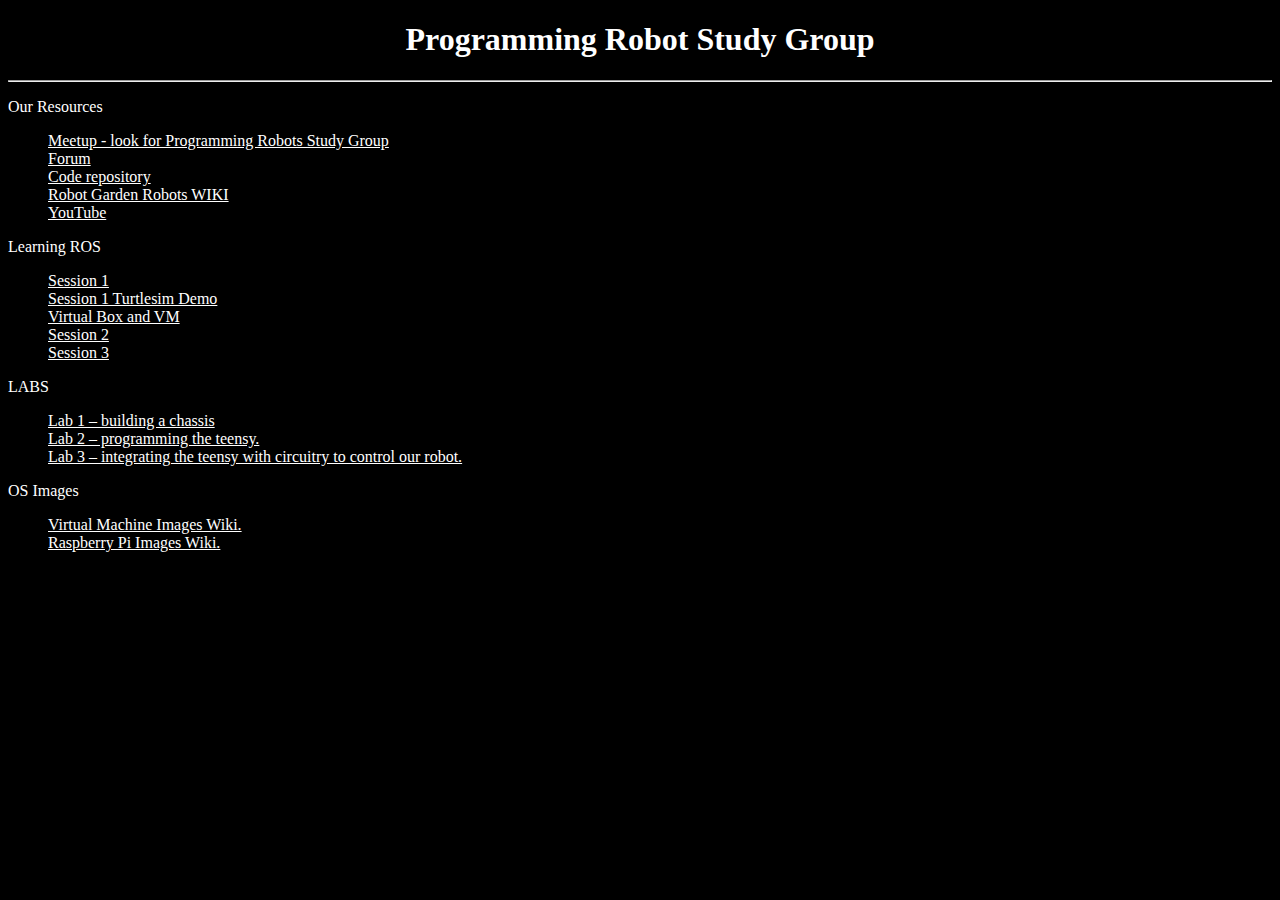
==== index.html @ 87b66831 "Add css to page." ====
<!DOCTYPE html>
<html>
	<head>
		<title>Programming Robots Study Group</title>
		<link href="style.css" media="all" type="text/css" rel="stylesheet">
	</head>
	<body>
		<h1>
			Programming Robot Study Group</h1>
		<hr />
		<p>
			Our Resources</p>
		<ul>
			<li>
				<a href="http://www.meetup.com/Robot-Garden/events/">Meetup - look for Programming Robots Study Group</a></li>
			<li>
				<a href="http://prsg.freeforums.org/">Forum</a></li>
			<li>
				<a href="https://github.com/ProgrammingRobotsStudyGroup/">Code repository</a></li>
			<li>
				<a href="http://www.robotgarden.org/wiki/robotics/">Robot Garden Robots WIKI</a></li>
			<li>
				<a href="https://www.youtube.com/channel/UCwEFV-DISa9BZtbBau1MwfQ">YouTube</a></li>
		</ul>
		<p>
			Learning ROS</p>
		<ul>
			<li>
				<a href="http://www.robotgarden.org/wiki/robotics/programming-robots/">Session 1</a></li>
			<li>
				<a href="http://www.robotgarden.org/wiki/robotics/programming-robots/programming-robots-study-group-session-1-turtlesim-demo-notes/">Session 1 Turtlesim Demo</a></li>
			<li>
				<a href="http://www.robotgarden.org/wiki/robotics/programming-robots/programming-robots-study-group-vm/">Virtual Box and VM</a></li>
			<li>
				<a href="http://www.robotgarden.org/wiki/robotics/programming-robots-study-group-session-2/" title="Programming Robots Study Group - Session 2">Session 2</a></li>
			<li>
				<a href="http://www.robotgarden.org/wiki/robotics/programming-robots-study-group-session-3/" title="Programming Robots Study Group - Session 3">Session 3</a></li>
		</ul>
		<p>
			LABS</p>
		<ul>
			<li>
				<a href="http://www.robotgarden.org/wiki/robotics/programming-robots-study-group-lab-1/" title="Programming Robots Study Group - Lab 1">Lab 1 &ndash; building a chassis</a></li>
			<li>
				<a href="http://www.robotgarden.org/wiki/robotics/programming-robots-study-group-lab-2/" title="Programming Robots Study Group - Lab 2">Lab 2 &ndash; programming the teensy.</a></li>
			<li>
				<a href="http://www.robotgarden.org/wiki/robotics/programming-robots-study-group-lab-3/" title="Programming Robots Study Group - Lab 3">Lab 3 &ndash; integrating the teensy with circuitry to control our robot.</a></li>
		</ul>
		<p>
			OS Images</p>
		<ul>
			<li>
				<a href="http://www.robotgarden.org/wiki/robotics/programming-robots-study-group-vm/" title="Virtual Machine Images Wiki.">Virtual Machine Images Wiki.</a></li>
			<li>
				<a href="http://www.robotgarden.org/wiki/robotics/programming-robots-study-group-pi-images/" title="Raspberry Pi Images Wiki.">Raspberry Pi Images Wiki.</a></li>
		</ul>
		<p>
			&nbsp;</p>
	</body>
</html>
---- style.css ----
h1 {
    text-align: center;
    color: white;
    font: Arial;
}

body {
    background-color: black;
}

p {
    color: white;
    font: Arial;
}

/* unvisited link */
a:link {
    color: white;
}

/* visited link */
a:visited {
    color: gray;
}

/* mouse over link */
a:hover {
    color: red;
}

/* selected link */
a:active {
    color: blue;
}
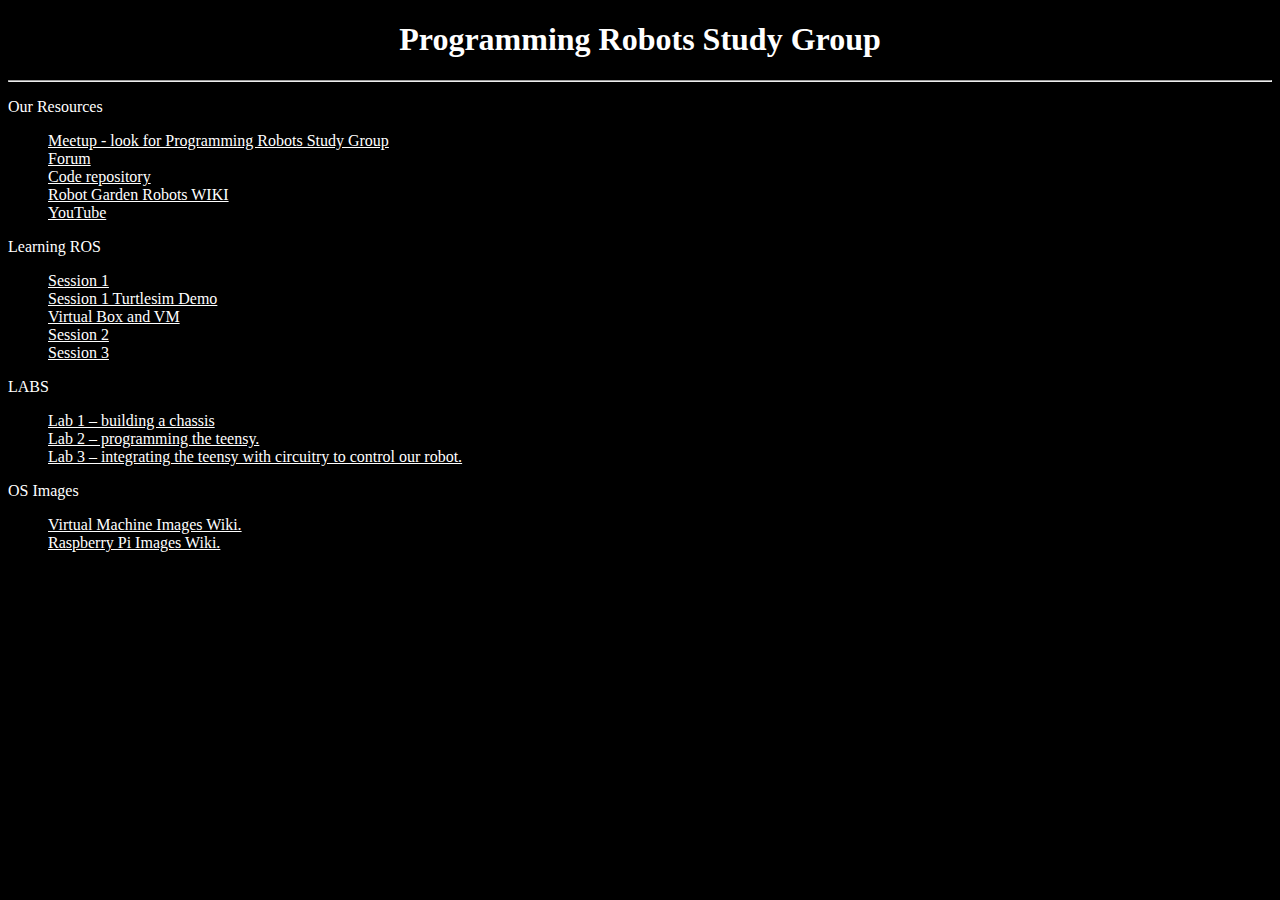
==== commit f363417b: "Spelling error." ====
--- a/index.html
+++ b/index.html
@@ -6,7 +6,7 @@
 	</head>
 	<body>
 		<h1>
-			Programming Robot Study Group</h1>
+			Programming Robots Study Group</h1>
 		<hr />
 		<p>
 			Our Resources</p>
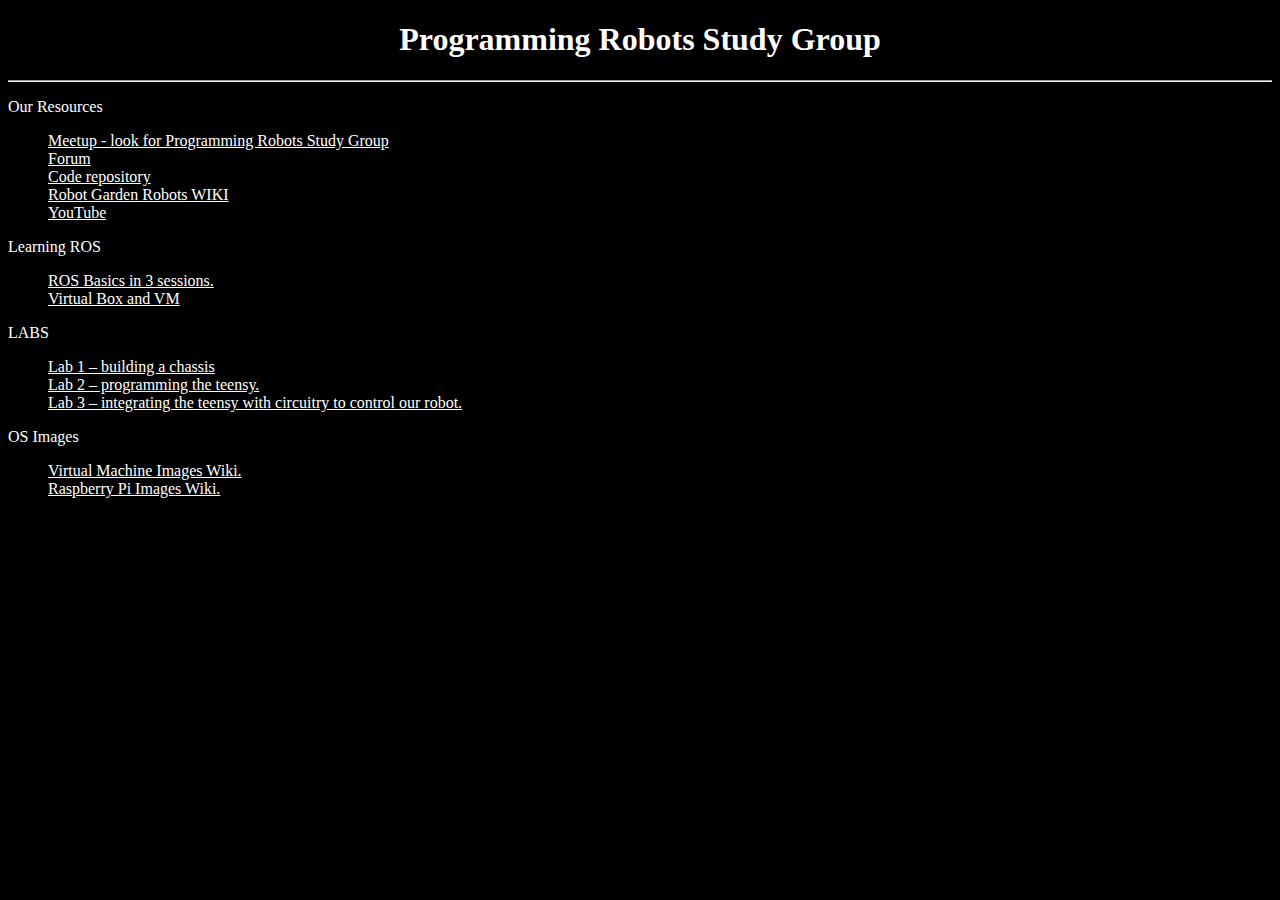
==== commit 99139ac3: "Point links to new ROS asciidoc pages." ====
--- a/index.html
+++ b/index.html
@@ -5,11 +5,9 @@
 		<link href="style.css" media="all" type="text/css" rel="stylesheet">
 	</head>
 	<body>
-		<h1>
-			Programming Robots Study Group</h1>
-		<hr />
-		<p>
-			Our Resources</p>
+		<h1>Programming Robots Study Group</h1>
+		<hr/>
+		<p>Our Resources</p>
 		<ul>
 			<li>
 				<a href="http://www.meetup.com/Robot-Garden/events/">Meetup - look for Programming Robots Study Group</a></li>
@@ -22,22 +20,16 @@
 			<li>
 				<a href="https://www.youtube.com/channel/UCwEFV-DISa9BZtbBau1MwfQ">YouTube</a></li>
 		</ul>
-		<p>
-			Learning ROS</p>
+		<p>Learning ROS</p>
 		<ul>
-			<li>
-				<a href="http://www.robotgarden.org/wiki/robotics/programming-robots/">Session 1</a></li>
-			<li>
-				<a href="http://www.robotgarden.org/wiki/robotics/programming-robots/programming-robots-study-group-session-1-turtlesim-demo-notes/">Session 1 Turtlesim Demo</a></li>
-			<li>
-				<a href="http://www.robotgarden.org/wiki/robotics/programming-robots/programming-robots-study-group-vm/">Virtual Box and VM</a></li>
-			<li>
-				<a href="http://www.robotgarden.org/wiki/robotics/programming-robots-study-group-session-2/" title="Programming Robots Study Group - Session 2">Session 2</a></li>
-			<li>
-				<a href="http://www.robotgarden.org/wiki/robotics/programming-robots-study-group-session-3/" title="Programming Robots Study Group - Session 3">Session 3</a></li>
+<li>
+<a href="https://github.com/ProgrammingRobotsStudyGroup/Designs-And-Notes/blob/master/how-to/courseware/README.asciidoc">ROS Basics in 3 sessions.</a>
+</li>
+<li>
+<a href="http://www.robotgarden.org/wiki/robotics/programming-robots/programming-robots-study-group-vm/">Virtual Box and VM</a>
+</li>
 		</ul>
-		<p>
-			LABS</p>
+		<p>LABS</p>
 		<ul>
 			<li>
 				<a href="http://www.robotgarden.org/wiki/robotics/programming-robots-study-group-lab-1/" title="Programming Robots Study Group - Lab 1">Lab 1 &ndash; building a chassis</a></li>
@@ -46,8 +38,7 @@
 			<li>
 				<a href="http://www.robotgarden.org/wiki/robotics/programming-robots-study-group-lab-3/" title="Programming Robots Study Group - Lab 3">Lab 3 &ndash; integrating the teensy with circuitry to control our robot.</a></li>
 		</ul>
-		<p>
-			OS Images</p>
+		<p>OS Images</p>
 		<ul>
 			<li>
 				<a href="http://www.robotgarden.org/wiki/robotics/programming-robots-study-group-vm/" title="Virtual Machine Images Wiki.">Virtual Machine Images Wiki.</a></li>
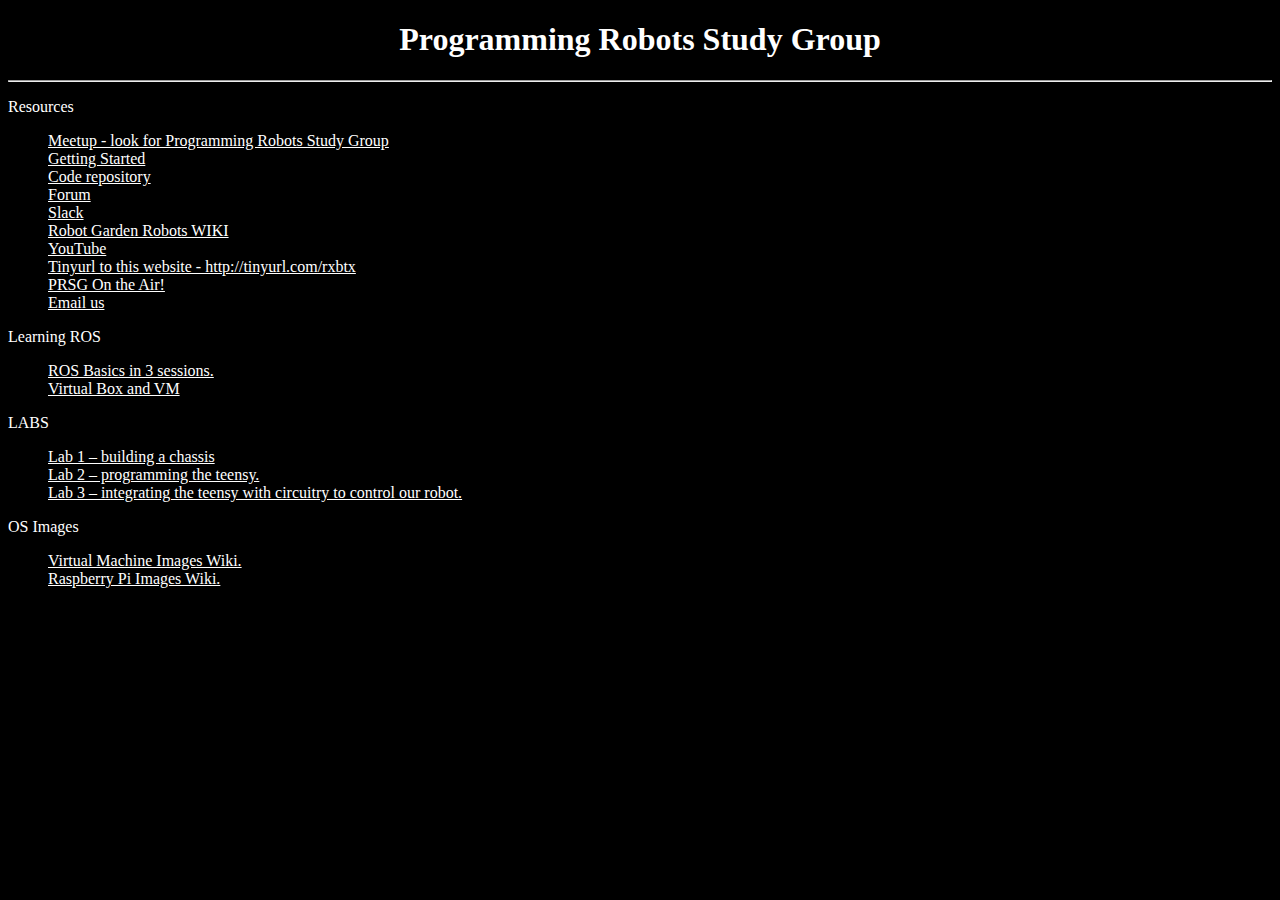
==== commit f78fbe0b: "Add new links" ====
--- a/index.html
+++ b/index.html
@@ -1,52 +1,62 @@
 <!DOCTYPE html>
 <html>
-	<head>
-		<title>Programming Robots Study Group</title>
-		<link href="style.css" media="all" type="text/css" rel="stylesheet">
-	</head>
-	<body>
-		<h1>Programming Robots Study Group</h1>
-		<hr/>
-		<p>Our Resources</p>
-		<ul>
-			<li>
-				<a href="http://www.meetup.com/Robot-Garden/events/">Meetup - look for Programming Robots Study Group</a></li>
-			<li>
-				<a href="http://prsg.freeforums.org/">Forum</a></li>
-			<li>
-				<a href="https://github.com/ProgrammingRobotsStudyGroup/">Code repository</a></li>
-			<li>
-				<a href="http://www.robotgarden.org/wiki/robotics/">Robot Garden Robots WIKI</a></li>
-			<li>
-				<a href="https://www.youtube.com/channel/UCwEFV-DISa9BZtbBau1MwfQ">YouTube</a></li>
-		</ul>
-		<p>Learning ROS</p>
-		<ul>
+  <head>
+    <title>Programming Robots Study Group</title>
+    <link href="style.css" media="all" type="text/css" rel="stylesheet">
+  </head>
+  <body>
+    <h1>Programming Robots Study Group</h1>
+    <hr/>
+    <p>Resources</p>
+    <ul>
+      <li>
+        <a href="http://www.meetup.com/Robot-Garden/events/">Meetup - look for Programming Robots Study Group</a></li>
+      <li>
+        <a href="https://github.com/ProgrammingRobotsStudyGroup/Designs-And-Notes/tree/master/how-to">Getting Started</a></li>
+      <li>
+        <a href="https://github.com/ProgrammingRobotsStudyGroup/">Code repository</a></li>
+      <li>
+        <a href="http://prsg.freeforums.org/">Forum</a></li>
+      <li>
+        <a href="https://robotgarden.slack.com/">Slack</a></li>
+      <li>
+        <a href="http://www.robotgarden.org/wiki/robotics/">Robot Garden Robots WIKI</a></li>
+      <li>
+        <a href="https://www.youtube.com/channel/UCwEFV-DISa9BZtbBau1MwfQ">YouTube</a></li>
+      <li>
+        <a href="http://tinyurl.com/rxbtx">Tinyurl to this website - http://tinyurl.com/rxbtx</a></li>
+      <li>
+        <a href="https://hangouts.google.com/call/por32vtx2vgpnkgysv4ouj52xee">PRSG On the Air!</a></li>
+      <li>
+        <a href="mailto:ProgrammingRobotsStudyGroup@gmail.com">Email us</a></li>
+    </ul>
+    <p>Learning ROS</p>
+    <ul>
 <li>
 <a href="https://github.com/ProgrammingRobotsStudyGroup/Designs-And-Notes/blob/master/how-to/courseware/README.asciidoc">ROS Basics in 3 sessions.</a>
 </li>
 <li>
 <a href="http://www.robotgarden.org/wiki/robotics/programming-robots/programming-robots-study-group-vm/">Virtual Box and VM</a>
 </li>
-		</ul>
-		<p>LABS</p>
-		<ul>
-			<li>
-				<a href="http://www.robotgarden.org/wiki/robotics/programming-robots-study-group-lab-1/" title="Programming Robots Study Group - Lab 1">Lab 1 &ndash; building a chassis</a></li>
-			<li>
-				<a href="http://www.robotgarden.org/wiki/robotics/programming-robots-study-group-lab-2/" title="Programming Robots Study Group - Lab 2">Lab 2 &ndash; programming the teensy.</a></li>
-			<li>
-				<a href="http://www.robotgarden.org/wiki/robotics/programming-robots-study-group-lab-3/" title="Programming Robots Study Group - Lab 3">Lab 3 &ndash; integrating the teensy with circuitry to control our robot.</a></li>
-		</ul>
-		<p>OS Images</p>
-		<ul>
-			<li>
-				<a href="http://www.robotgarden.org/wiki/robotics/programming-robots-study-group-vm/" title="Virtual Machine Images Wiki.">Virtual Machine Images Wiki.</a></li>
-			<li>
-				<a href="http://www.robotgarden.org/wiki/robotics/programming-robots-study-group-pi-images/" title="Raspberry Pi Images Wiki.">Raspberry Pi Images Wiki.</a></li>
-		</ul>
-		<p>
-			&nbsp;</p>
-	</body>
+    </ul>
+    <p>LABS</p>
+    <ul>
+      <li>
+        <a href="http://www.robotgarden.org/wiki/robotics/programming-robots-study-group-lab-1/" title="Programming Robots Study Group - Lab 1">Lab 1 &ndash; building a chassis</a></li>
+      <li>
+        <a href="http://www.robotgarden.org/wiki/robotics/programming-robots-study-group-lab-2/" title="Programming Robots Study Group - Lab 2">Lab 2 &ndash; programming the teensy.</a></li>
+      <li>
+        <a href="http://www.robotgarden.org/wiki/robotics/programming-robots-study-group-lab-3/" title="Programming Robots Study Group - Lab 3">Lab 3 &ndash; integrating the teensy with circuitry to control our robot.</a></li>
+    </ul>
+    <p>OS Images</p>
+    <ul>
+      <li>
+        <a href="http://www.robotgarden.org/wiki/robotics/programming-robots-study-group-vm/" title="Virtual Machine Images Wiki.">Virtual Machine Images Wiki.</a></li>
+      <li>
+        <a href="http://www.robotgarden.org/wiki/robotics/programming-robots-study-group-pi-images/" title="Raspberry Pi Images Wiki.">Raspberry Pi Images Wiki.</a></li>
+    </ul>
+    <p>
+      &nbsp;</p>
+  </body>
 </html>
 
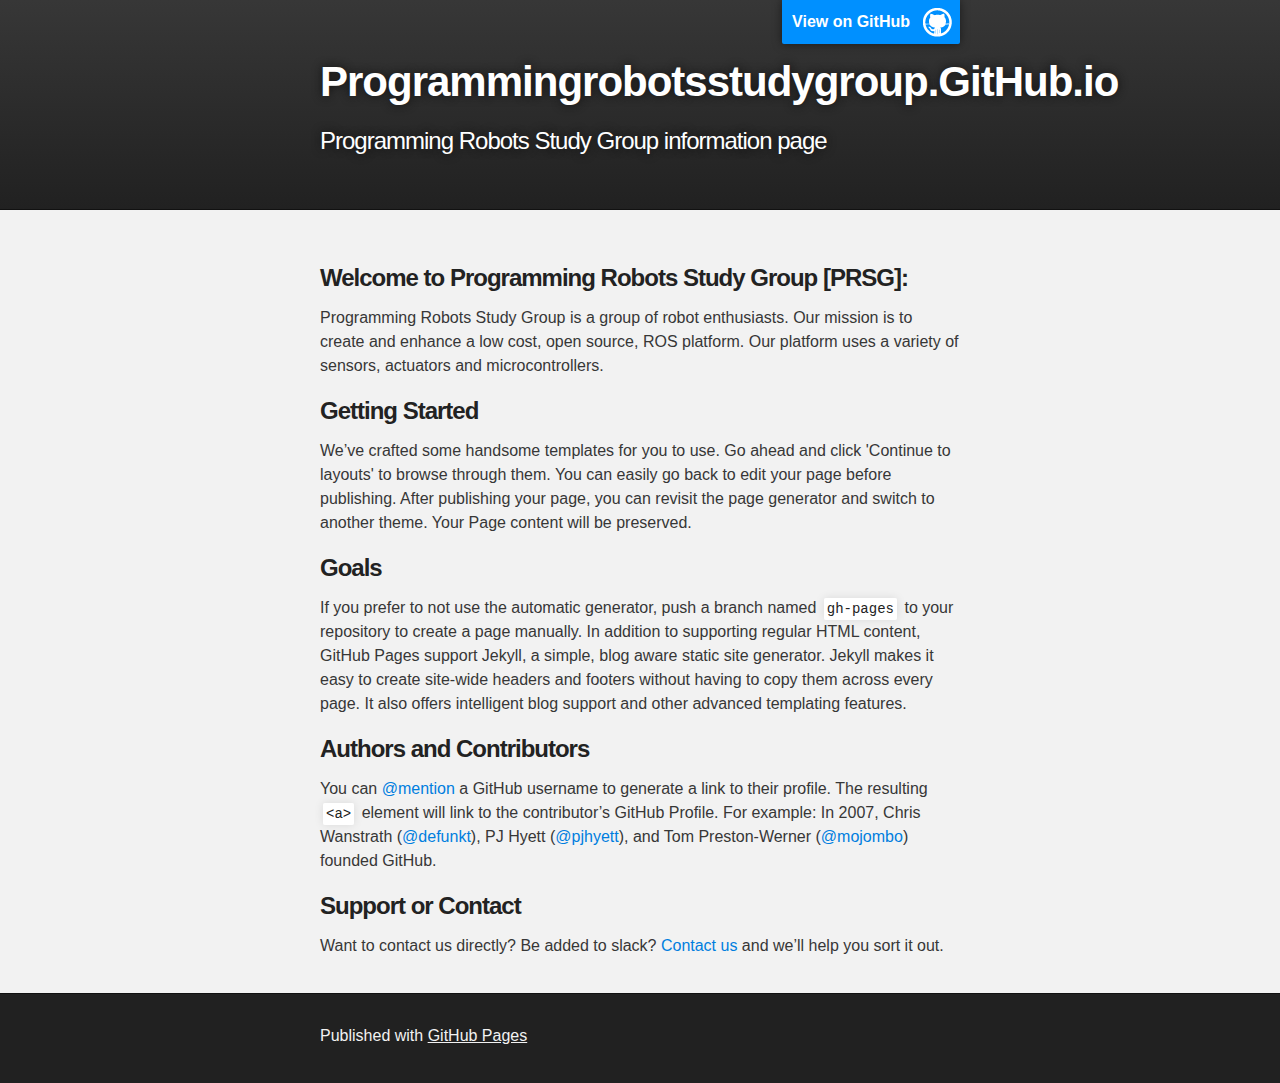
==== commit 6a0514e8: "Replace master branch with page content via GitHub" ====
--- a/index.html
+++ b/index.html
@@ -1,62 +1,68 @@
 <!DOCTYPE html>
 <html>
+
   <head>
-    <title>Programming Robots Study Group</title>
-    <link href="style.css" media="all" type="text/css" rel="stylesheet">
+    <meta charset='utf-8'>
+    <meta http-equiv="X-UA-Compatible" content="chrome=1">
+    <meta name="description" content="Programmingrobotsstudygroup.GitHub.io : Programming Robots Study Group information page">
+
+    <link rel="stylesheet" type="text/css" media="screen" href="stylesheets/stylesheet.css">
+
+    <title>Programmingrobotsstudygroup.GitHub.io</title>
   </head>
+
   <body>
-    <h1>Programming Robots Study Group</h1>
-    <hr/>
-    <p>Resources</p>
-    <ul>
-      <li>
-        <a href="http://www.meetup.com/Robot-Garden/events/">Meetup - look for Programming Robots Study Group</a></li>
-      <li>
-        <a href="https://github.com/ProgrammingRobotsStudyGroup/Designs-And-Notes/tree/master/how-to">Getting Started</a></li>
-      <li>
-        <a href="https://github.com/ProgrammingRobotsStudyGroup/">Code repository</a></li>
-      <li>
-        <a href="http://prsg.freeforums.org/">Forum</a></li>
-      <li>
-        <a href="https://robotgarden.slack.com/">Slack</a></li>
-      <li>
-        <a href="http://www.robotgarden.org/wiki/robotics/">Robot Garden Robots WIKI</a></li>
-      <li>
-        <a href="https://www.youtube.com/channel/UCwEFV-DISa9BZtbBau1MwfQ">YouTube</a></li>
-      <li>
-        <a href="http://tinyurl.com/rxbtx">Tinyurl to this website - http://tinyurl.com/rxbtx</a></li>
-      <li>
-        <a href="https://hangouts.google.com/call/por32vtx2vgpnkgysv4ouj52xee">PRSG On the Air!</a></li>
-      <li>
-        <a href="mailto:ProgrammingRobotsStudyGroup@gmail.com">Email us</a></li>
-    </ul>
-    <p>Learning ROS</p>
-    <ul>
-<li>
-<a href="https://github.com/ProgrammingRobotsStudyGroup/Designs-And-Notes/blob/master/how-to/courseware/README.asciidoc">ROS Basics in 3 sessions.</a>
-</li>
-<li>
-<a href="http://www.robotgarden.org/wiki/robotics/programming-robots/programming-robots-study-group-vm/">Virtual Box and VM</a>
-</li>
-    </ul>
-    <p>LABS</p>
-    <ul>
-      <li>
-        <a href="http://www.robotgarden.org/wiki/robotics/programming-robots-study-group-lab-1/" title="Programming Robots Study Group - Lab 1">Lab 1 &ndash; building a chassis</a></li>
-      <li>
-        <a href="http://www.robotgarden.org/wiki/robotics/programming-robots-study-group-lab-2/" title="Programming Robots Study Group - Lab 2">Lab 2 &ndash; programming the teensy.</a></li>
-      <li>
-        <a href="http://www.robotgarden.org/wiki/robotics/programming-robots-study-group-lab-3/" title="Programming Robots Study Group - Lab 3">Lab 3 &ndash; integrating the teensy with circuitry to control our robot.</a></li>
-    </ul>
-    <p>OS Images</p>
-    <ul>
-      <li>
-        <a href="http://www.robotgarden.org/wiki/robotics/programming-robots-study-group-vm/" title="Virtual Machine Images Wiki.">Virtual Machine Images Wiki.</a></li>
-      <li>
-        <a href="http://www.robotgarden.org/wiki/robotics/programming-robots-study-group-pi-images/" title="Raspberry Pi Images Wiki.">Raspberry Pi Images Wiki.</a></li>
-    </ul>
-    <p>
-      &nbsp;</p>
+
+    <!-- HEADER -->
+    <div id="header_wrap" class="outer">
+        <header class="inner">
+          <a id="forkme_banner" href="https://github.com/ProgrammingRobotsStudyGroup">View on GitHub</a>
+
+          <h1 id="project_title">Programmingrobotsstudygroup.GitHub.io</h1>
+          <h2 id="project_tagline">Programming Robots Study Group information page</h2>
+
+        </header>
+    </div>
+
+    <!-- MAIN CONTENT -->
+    <div id="main_content_wrap" class="outer">
+      <section id="main_content" class="inner">
+        <h3>
+<a id="welcome-to-programming-robots-study-group-prsg" class="anchor" href="#welcome-to-programming-robots-study-group-prsg" aria-hidden="true"><span aria-hidden="true" class="octicon octicon-link"></span></a>Welcome to Programming Robots Study Group [PRSG]:</h3>
+
+<p>Programming Robots Study Group is a group of robot enthusiasts.
+Our mission is to create and enhance a low cost, open source, ROS platform. Our platform uses a variety of sensors, actuators and microcontrollers.</p>
+
+<h3>
+<a id="getting-started" class="anchor" href="#getting-started" aria-hidden="true"><span aria-hidden="true" class="octicon octicon-link"></span></a>Getting Started</h3>
+
+<p>We’ve crafted some handsome templates for you to use. Go ahead and click 'Continue to layouts' to browse through them. You can easily go back to edit your page before publishing. After publishing your page, you can revisit the page generator and switch to another theme. Your Page content will be preserved.</p>
+
+<h3>
+<a id="goals" class="anchor" href="#goals" aria-hidden="true"><span aria-hidden="true" class="octicon octicon-link"></span></a>Goals</h3>
+
+<p>If you prefer to not use the automatic generator, push a branch named <code>gh-pages</code> to your repository to create a page manually. In addition to supporting regular HTML content, GitHub Pages support Jekyll, a simple, blog aware static site generator. Jekyll makes it easy to create site-wide headers and footers without having to copy them across every page. It also offers intelligent blog support and other advanced templating features.</p>
+
+<h3>
+<a id="authors-and-contributors" class="anchor" href="#authors-and-contributors" aria-hidden="true"><span aria-hidden="true" class="octicon octicon-link"></span></a>Authors and Contributors</h3>
+
+<p>You can <a href="https://help.github.com/articles/basic-writing-and-formatting-syntax/#mentioning-users-and-teams" class="user-mention">@mention</a> a GitHub username to generate a link to their profile. The resulting <code>&lt;a&gt;</code> element will link to the contributor’s GitHub Profile. For example: In 2007, Chris Wanstrath (<a href="https://github.com/defunkt" class="user-mention">@defunkt</a>), PJ Hyett (<a href="https://github.com/pjhyett" class="user-mention">@pjhyett</a>), and Tom Preston-Werner (<a href="https://github.com/mojombo" class="user-mention">@mojombo</a>) founded GitHub.</p>
+
+<h3>
+<a id="support-or-contact" class="anchor" href="#support-or-contact" aria-hidden="true"><span aria-hidden="true" class="octicon octicon-link"></span></a>Support or Contact</h3>
+
+<p>Want to contact us directly? Be added to slack? <a href="mailto:ProgrammingRobotsStudyGroup@gmail.com">Contact us</a> and we’ll help you sort it out.</p>
+      </section>
+    </div>
+
+    <!-- FOOTER  -->
+    <div id="footer_wrap" class="outer">
+      <footer class="inner">
+        <p>Published with <a href="https://pages.github.com">GitHub Pages</a></p>
+      </footer>
+    </div>
+
+    
+
   </body>
 </html>
-
--- a/stylesheets/stylesheet.css
+++ b/stylesheets/stylesheet.css
@@ -0,0 +1,425 @@
+/*******************************************************************************
+Slate Theme for GitHub Pages
+by Jason Costello, @jsncostello
+*******************************************************************************/
+
+@import url(github-light.css);
+
+/*******************************************************************************
+MeyerWeb Reset
+*******************************************************************************/
+
+html, body, div, span, applet, object, iframe,
+h1, h2, h3, h4, h5, h6, p, blockquote, pre,
+a, abbr, acronym, address, big, cite, code,
+del, dfn, em, img, ins, kbd, q, s, samp,
+small, strike, strong, sub, sup, tt, var,
+b, u, i, center,
+dl, dt, dd, ol, ul, li,
+fieldset, form, label, legend,
+table, caption, tbody, tfoot, thead, tr, th, td,
+article, aside, canvas, details, embed,
+figure, figcaption, footer, header, hgroup,
+menu, nav, output, ruby, section, summary,
+time, mark, audio, video {
+  margin: 0;
+  padding: 0;
+  border: 0;
+  font: inherit;
+  vertical-align: baseline;
+}
+
+/* HTML5 display-role reset for older browsers */
+article, aside, details, figcaption, figure,
+footer, header, hgroup, menu, nav, section {
+  display: block;
+}
+
+ol, ul {
+  list-style: none;
+}
+
+table {
+  border-collapse: collapse;
+  border-spacing: 0;
+}
+
+/*******************************************************************************
+Theme Styles
+*******************************************************************************/
+
+body {
+  box-sizing: border-box;
+  color:#373737;
+  background: #212121;
+  font-size: 16px;
+  font-family: 'Myriad Pro', Calibri, Helvetica, Arial, sans-serif;
+  line-height: 1.5;
+  -webkit-font-smoothing: antialiased;
+}
+
+h1, h2, h3, h4, h5, h6 {
+  margin: 10px 0;
+  font-weight: 700;
+  color:#222222;
+  font-family: 'Lucida Grande', 'Calibri', Helvetica, Arial, sans-serif;
+  letter-spacing: -1px;
+}
+
+h1 {
+  font-size: 36px;
+  font-weight: 700;
+}
+
+h2 {
+  padding-bottom: 10px;
+  font-size: 32px;
+  background: url('../images/bg_hr.png') repeat-x bottom;
+}
+
+h3 {
+  font-size: 24px;
+}
+
+h4 {
+  font-size: 21px;
+}
+
+h5 {
+  font-size: 18px;
+}
+
+h6 {
+  font-size: 16px;
+}
+
+p {
+  margin: 10px 0 15px 0;
+}
+
+footer p {
+  color: #f2f2f2;
+}
+
+a {
+  text-decoration: none;
+  color: #007edf;
+  text-shadow: none;
+
+  transition: color 0.5s ease;
+  transition: text-shadow 0.5s ease;
+  -webkit-transition: color 0.5s ease;
+  -webkit-transition: text-shadow 0.5s ease;
+  -moz-transition: color 0.5s ease;
+  -moz-transition: text-shadow 0.5s ease;
+  -o-transition: color 0.5s ease;
+  -o-transition: text-shadow 0.5s ease;
+  -ms-transition: color 0.5s ease;
+  -ms-transition: text-shadow 0.5s ease;
+}
+
+a:hover, a:focus {text-decoration: underline;}
+
+footer a {
+  color: #F2F2F2;
+  text-decoration: underline;
+}
+
+em {
+  font-style: italic;
+}
+
+strong {
+  font-weight: bold;
+}
+
+img {
+  position: relative;
+  margin: 0 auto;
+  max-width: 739px;
+  padding: 5px;
+  margin: 10px 0 10px 0;
+  border: 1px solid #ebebeb;
+
+  box-shadow: 0 0 5px #ebebeb;
+  -webkit-box-shadow: 0 0 5px #ebebeb;
+  -moz-box-shadow: 0 0 5px #ebebeb;
+  -o-box-shadow: 0 0 5px #ebebeb;
+  -ms-box-shadow: 0 0 5px #ebebeb;
+}
+
+p img {
+  display: inline;
+  margin: 0;
+  padding: 0;
+  vertical-align: middle;
+  text-align: center;
+  border: none;
+}
+
+pre, code {
+  width: 100%;
+  color: #222;
+  background-color: #fff;
+
+  font-family: Monaco, "Bitstream Vera Sans Mono", "Lucida Console", Terminal, monospace;
+  font-size: 14px;
+
+  border-radius: 2px;
+  -moz-border-radius: 2px;
+  -webkit-border-radius: 2px;
+}
+
+pre {
+  width: 100%;
+  padding: 10px;
+  box-shadow: 0 0 10px rgba(0,0,0,.1);
+  overflow: auto;
+}
+
+code {
+  padding: 3px;
+  margin: 0 3px;
+  box-shadow: 0 0 10px rgba(0,0,0,.1);
+}
+
+pre code {
+  display: block;
+  box-shadow: none;
+}
+
+blockquote {
+  color: #666;
+  margin-bottom: 20px;
+  padding: 0 0 0 20px;
+  border-left: 3px solid #bbb;
+}
+
+
+ul, ol, dl {
+  margin-bottom: 15px
+}
+
+ul {
+  list-style-position: inside;
+  list-style: disc;
+  padding-left: 20px;
+}
+
+ol {
+  list-style-position: inside;
+  list-style: decimal;
+  padding-left: 20px;
+}
+
+dl dt {
+  font-weight: bold;
+}
+
+dl dd {
+  padding-left: 20px;
+  font-style: italic;
+}
+
+dl p {
+  padding-left: 20px;
+  font-style: italic;
+}
+
+hr {
+  height: 1px;
+  margin-bottom: 5px;
+  border: none;
+  background: url('../images/bg_hr.png') repeat-x center;
+}
+
+table {
+  border: 1px solid #373737;
+  margin-bottom: 20px;
+  text-align: left;
+ }
+
+th {
+  font-family: 'Lucida Grande', 'Helvetica Neue', Helvetica, Arial, sans-serif;
+  padding: 10px;
+  background: #373737;
+  color: #fff;
+ }
+
+td {
+  padding: 10px;
+  border: 1px solid #373737;
+ }
+
+form {
+  background: #f2f2f2;
+  padding: 20px;
+}
+
+/*******************************************************************************
+Full-Width Styles
+*******************************************************************************/
+
+.outer {
+  width: 100%;
+}
+
+.inner {
+  position: relative;
+  max-width: 640px;
+  padding: 20px 10px;
+  margin: 0 auto;
+}
+
+#forkme_banner {
+  display: block;
+  position: absolute;
+  top:0;
+  right: 10px;
+  z-index: 10;
+  padding: 10px 50px 10px 10px;
+  color: #fff;
+  background: url('../images/blacktocat.png') #0090ff no-repeat 95% 50%;
+  font-weight: 700;
+  box-shadow: 0 0 10px rgba(0,0,0,.5);
+  border-bottom-left-radius: 2px;
+  border-bottom-right-radius: 2px;
+}
+
+#header_wrap {
+  background: #212121;
+  background: -moz-linear-gradient(top, #373737, #212121);
+  background: -webkit-linear-gradient(top, #373737, #212121);
+  background: -ms-linear-gradient(top, #373737, #212121);
+  background: -o-linear-gradient(top, #373737, #212121);
+  background: linear-gradient(top, #373737, #212121);
+}
+
+#header_wrap .inner {
+  padding: 50px 10px 30px 10px;
+}
+
+#project_title {
+  margin: 0;
+  color: #fff;
+  font-size: 42px;
+  font-weight: 700;
+  text-shadow: #111 0px 0px 10px;
+}
+
+#project_tagline {
+  color: #fff;
+  font-size: 24px;
+  font-weight: 300;
+  background: none;
+  text-shadow: #111 0px 0px 10px;
+}
+
+#downloads {
+  position: absolute;
+  width: 210px;
+  z-index: 10;
+  bottom: -40px;
+  right: 0;
+  height: 70px;
+  background: url('../images/icon_download.png') no-repeat 0% 90%;
+}
+
+.zip_download_link {
+  display: block;
+  float: right;
+  width: 90px;
+  height:70px;
+  text-indent: -5000px;
+  overflow: hidden;
+  background: url(../images/sprite_download.png) no-repeat bottom left;
+}
+
+.tar_download_link {
+  display: block;
+  float: right;
+  width: 90px;
+  height:70px;
+  text-indent: -5000px;
+  overflow: hidden;
+  background: url(../images/sprite_download.png) no-repeat bottom right;
+  margin-left: 10px;
+}
+
+.zip_download_link:hover {
+  background: url(../images/sprite_download.png) no-repeat top left;
+}
+
+.tar_download_link:hover {
+  background: url(../images/sprite_download.png) no-repeat top right;
+}
+
+#main_content_wrap {
+  background: #f2f2f2;
+  border-top: 1px solid #111;
+  border-bottom: 1px solid #111;
+}
+
+#main_content {
+  padding-top: 40px;
+}
+
+#footer_wrap {
+  background: #212121;
+}
+
+
+
+/*******************************************************************************
+Small Device Styles
+*******************************************************************************/
+
+@media screen and (max-width: 480px) {
+  body {
+    font-size:14px;
+  }
+
+  #downloads {
+    display: none;
+  }
+
+  .inner {
+    min-width: 320px;
+    max-width: 480px;
+  }
+
+  #project_title {
+  font-size: 32px;
+  }
+
+  h1 {
+    font-size: 28px;
+  }
+
+  h2 {
+    font-size: 24px;
+  }
+
+  h3 {
+    font-size: 21px;
+  }
+
+  h4 {
+    font-size: 18px;
+  }
+
+  h5 {
+    font-size: 14px;
+  }
+
+  h6 {
+    font-size: 12px;
+  }
+
+  code, pre {
+    min-width: 320px;
+    max-width: 480px;
+    font-size: 11px;
+  }
+
+}
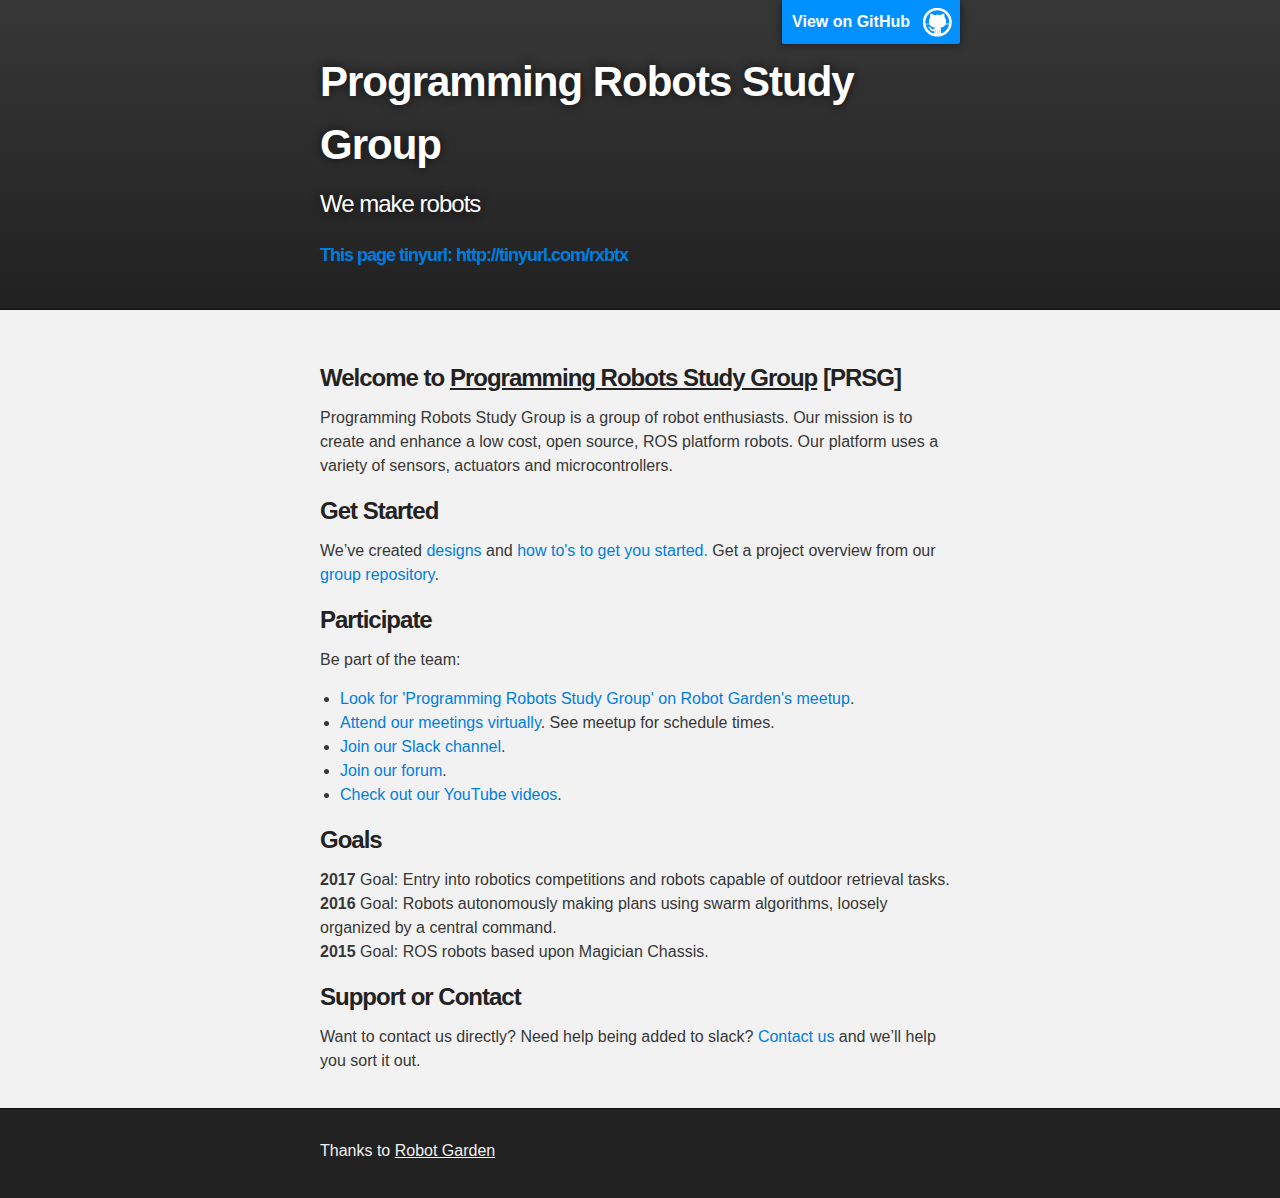
==== commit cf5d230e: "Major content and format update." ====
--- a/index.html
+++ b/index.html
@@ -8,7 +8,7 @@
 
     <link rel="stylesheet" type="text/css" media="screen" href="stylesheets/stylesheet.css">
 
-    <title>Programmingrobotsstudygroup.GitHub.io</title>
+    <title>Programming Robots Study Group</title>
   </head>
 
   <body>
@@ -18,8 +18,9 @@
         <header class="inner">
           <a id="forkme_banner" href="https://github.com/ProgrammingRobotsStudyGroup">View on GitHub</a>
 
-          <h1 id="project_title">Programmingrobotsstudygroup.GitHub.io</h1>
-          <h2 id="project_tagline">Programming Robots Study Group information page</h2>
+          <h1 id="project_title">Programming Robots Study Group</h1>
+          <h2 id="project_tagline"><i>We make robots</i></h2>
+          <h5 id="web_tinyurl"><i><a href="http://tinyurl.com/rxbtx">This page tinyurl: http://tinyurl.com/rxbtx</a></i></h5>
 
         </header>
     </div>
@@ -28,37 +29,63 @@
     <div id="main_content_wrap" class="outer">
       <section id="main_content" class="inner">
         <h3>
-<a id="welcome-to-programming-robots-study-group-prsg" class="anchor" href="#welcome-to-programming-robots-study-group-prsg" aria-hidden="true"><span aria-hidden="true" class="octicon octicon-link"></span></a>Welcome to Programming Robots Study Group [PRSG]:</h3>
+<a id="welcome-to-programming-robots-study-group-prsg" class="anchor" href="#welcome-to-programming-robots-study-group-prsg" aria-hidden="true"><span aria-hidden="true" class="octicon octicon-link"></span></a>Welcome to <u>Programming Robots Study Group</u> [PRSG]</h3>
 
-<p>Programming Robots Study Group is a group of robot enthusiasts.
-Our mission is to create and enhance a low cost, open source, ROS platform. Our platform uses a variety of sensors, actuators and microcontrollers.</p>
+<p>
+Programming Robots Study Group is a group of robot enthusiasts.
+Our mission is to create and enhance a low cost, open source, ROS platform robots. 
+Our platform uses a variety of sensors, actuators and microcontrollers.
+</p>
 
 <h3>
-<a id="getting-started" class="anchor" href="#getting-started" aria-hidden="true"><span aria-hidden="true" class="octicon octicon-link"></span></a>Getting Started</h3>
+<a id="get-started" class="anchor" href="#get-started" aria-hidden="true"><span aria-hidden="true" class="octicon octicon-link"></span></a>Get Started</h3>
 
-<p>We’ve crafted some handsome templates for you to use. Go ahead and click 'Continue to layouts' to browse through them. You can easily go back to edit your page before publishing. After publishing your page, you can revisit the page generator and switch to another theme. Your Page content will be preserved.</p>
+<p>We’ve created <a href="https://github.com/ProgrammingRobotsStudyGroup/Designs-And-Notes">designs</a> and 
+<a href="https://github.com/ProgrammingRobotsStudyGroup/Designs-And-Notes/tree/master/how-to">how to's to get you started.</a> 
+Get a project overview from our <a href="https://github.com/ProgrammingRobotsStudyGroup/">group repository</a>.
+</p>
+
+<h3>
+<a id="participate" class="anchor" href="#participate" aria-hidden="true"><span aria-hidden="true" class="octicon octicon-link"></span></a>Participate</h3>
+
+<p>
+Be part of the team:
+<ul>
+<li><a href="http://www.meetup.com/Robot-Garden/events/">Look for 'Programming Robots Study Group' on Robot Garden's meetup</a>.</li>
+<li><a href="https://hangouts.google.com/call/por32vtx2vgpnkgysv4ouj52xee">Attend our meetings virtually</a>. See meetup for schedule times.</li>
+<li><a href="https://robotgarden.slack.com/">Join our Slack channel</a>.</li>
+<li><a href="http://prsg.freeforums.org/">Join our forum</a>.</li>
+<li><a href="https://www.youtube.com/channel/UCwEFV-DISa9BZtbBau1MwfQ">Check out our YouTube videos</a>.</li>
+</ul>
+</p>
 
 <h3>
 <a id="goals" class="anchor" href="#goals" aria-hidden="true"><span aria-hidden="true" class="octicon octicon-link"></span></a>Goals</h3>
 
-<p>If you prefer to not use the automatic generator, push a branch named <code>gh-pages</code> to your repository to create a page manually. In addition to supporting regular HTML content, GitHub Pages support Jekyll, a simple, blog aware static site generator. Jekyll makes it easy to create site-wide headers and footers without having to copy them across every page. It also offers intelligent blog support and other advanced templating features.</p>
+<p>
+<strong>2017</strong> Goal: Entry into robotics competitions and robots capable of outdoor retrieval tasks.</br>
+<strong>2016</strong> Goal: Robots autonomously making plans using swarm algorithms, loosely organized by a central command.</br>
+<strong>2015</strong> Goal: ROS robots based upon Magician Chassis.</br>
+</p>
 
-<h3>
-<a id="authors-and-contributors" class="anchor" href="#authors-and-contributors" aria-hidden="true"><span aria-hidden="true" class="octicon octicon-link"></span></a>Authors and Contributors</h3>
-
-<p>You can <a href="https://help.github.com/articles/basic-writing-and-formatting-syntax/#mentioning-users-and-teams" class="user-mention">@mention</a> a GitHub username to generate a link to their profile. The resulting <code>&lt;a&gt;</code> element will link to the contributor’s GitHub Profile. For example: In 2007, Chris Wanstrath (<a href="https://github.com/defunkt" class="user-mention">@defunkt</a>), PJ Hyett (<a href="https://github.com/pjhyett" class="user-mention">@pjhyett</a>), and Tom Preston-Werner (<a href="https://github.com/mojombo" class="user-mention">@mojombo</a>) founded GitHub.</p>
 
 <h3>
 <a id="support-or-contact" class="anchor" href="#support-or-contact" aria-hidden="true"><span aria-hidden="true" class="octicon octicon-link"></span></a>Support or Contact</h3>
 
-<p>Want to contact us directly? Be added to slack? <a href="mailto:ProgrammingRobotsStudyGroup@gmail.com">Contact us</a> and we’ll help you sort it out.</p>
+<p>
+Want to contact us directly? 
+Need help being added to slack? 
+<a href="mailto:ProgrammingRobotsStudyGroup@gmail.com">Contact us</a> and we’ll help you sort it out.
+</p>
       </section>
     </div>
 
     <!-- FOOTER  -->
     <div id="footer_wrap" class="outer">
       <footer class="inner">
-        <p>Published with <a href="https://pages.github.com">GitHub Pages</a></p>
+        <p>
+          Thanks to <a href="https://robotgarden.org">Robot Garden</a>
+       </p>
       </footer>
     </div>
 
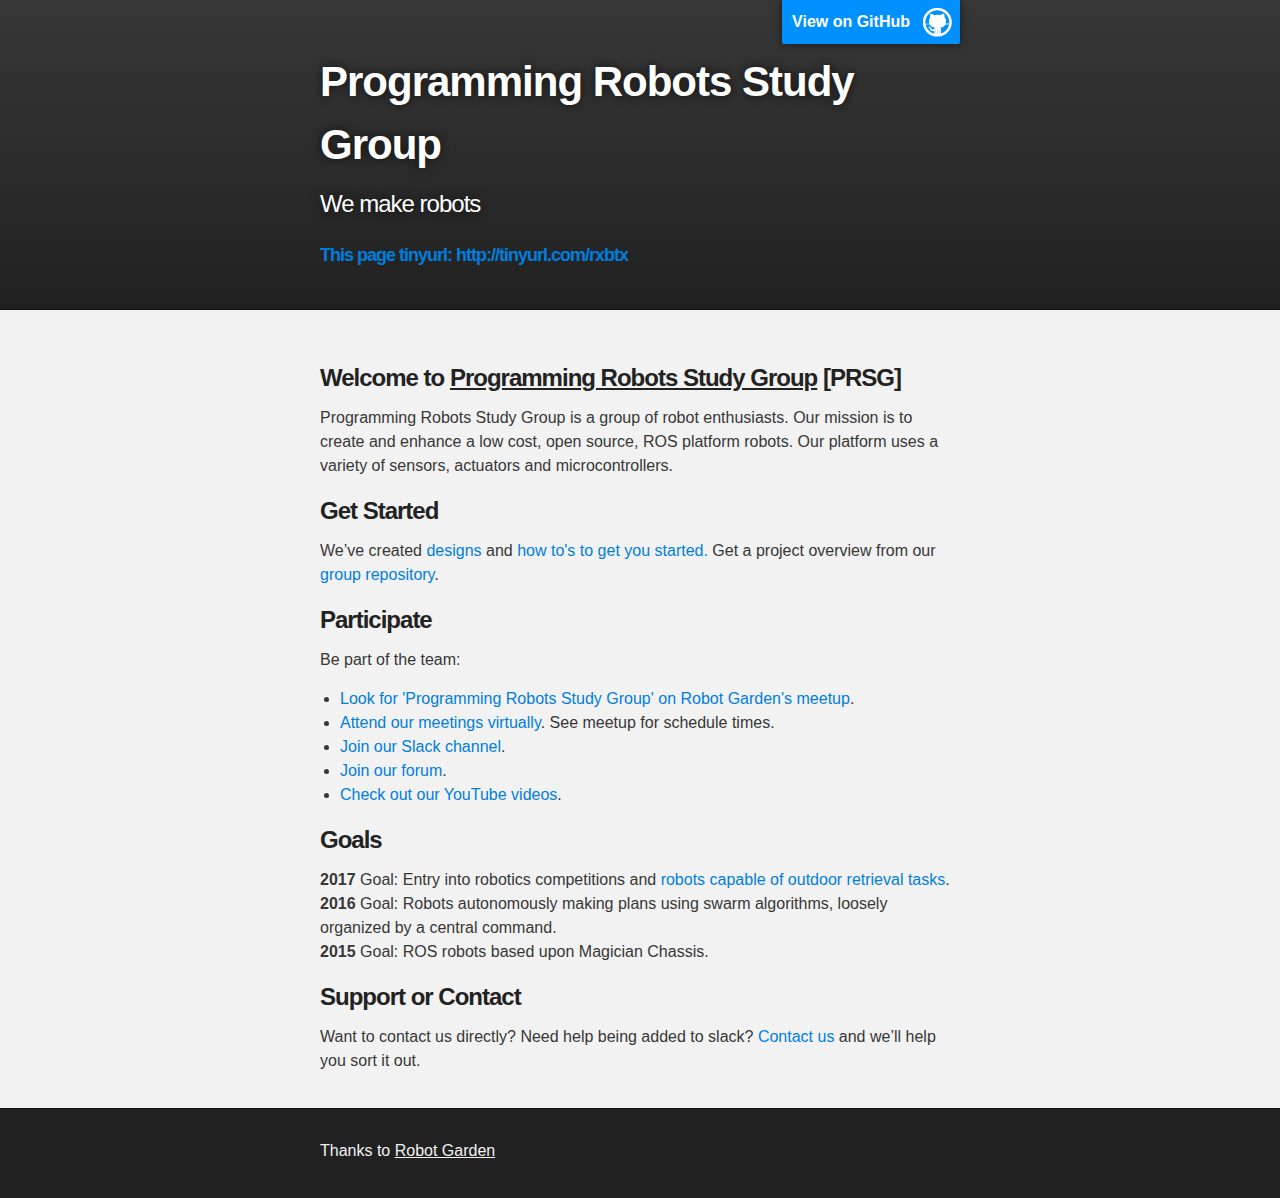
==== commit 8b872616: "Add 2017 RoboMagellan page" ====
--- a/index.html
+++ b/index.html
@@ -5,9 +5,7 @@
     <meta charset='utf-8'>
     <meta http-equiv="X-UA-Compatible" content="chrome=1">
     <meta name="description" content="Programmingrobotsstudygroup.GitHub.io : Programming Robots Study Group information page">
-
     <link rel="stylesheet" type="text/css" media="screen" href="stylesheets/stylesheet.css">
-
     <title>Programming Robots Study Group</title>
   </head>
 
@@ -63,7 +61,7 @@
 <a id="goals" class="anchor" href="#goals" aria-hidden="true"><span aria-hidden="true" class="octicon octicon-link"></span></a>Goals</h3>
 
 <p>
-<strong>2017</strong> Goal: Entry into robotics competitions and robots capable of outdoor retrieval tasks.</br>
+<strong>2017</strong> Goal: Entry into robotics competitions and <a href="2017RoboMagellan.html">robots capable of outdoor retrieval tasks</a>.</br>
 <strong>2016</strong> Goal: Robots autonomously making plans using swarm algorithms, loosely organized by a central command.</br>
 <strong>2015</strong> Goal: ROS robots based upon Magician Chassis.</br>
 </p>
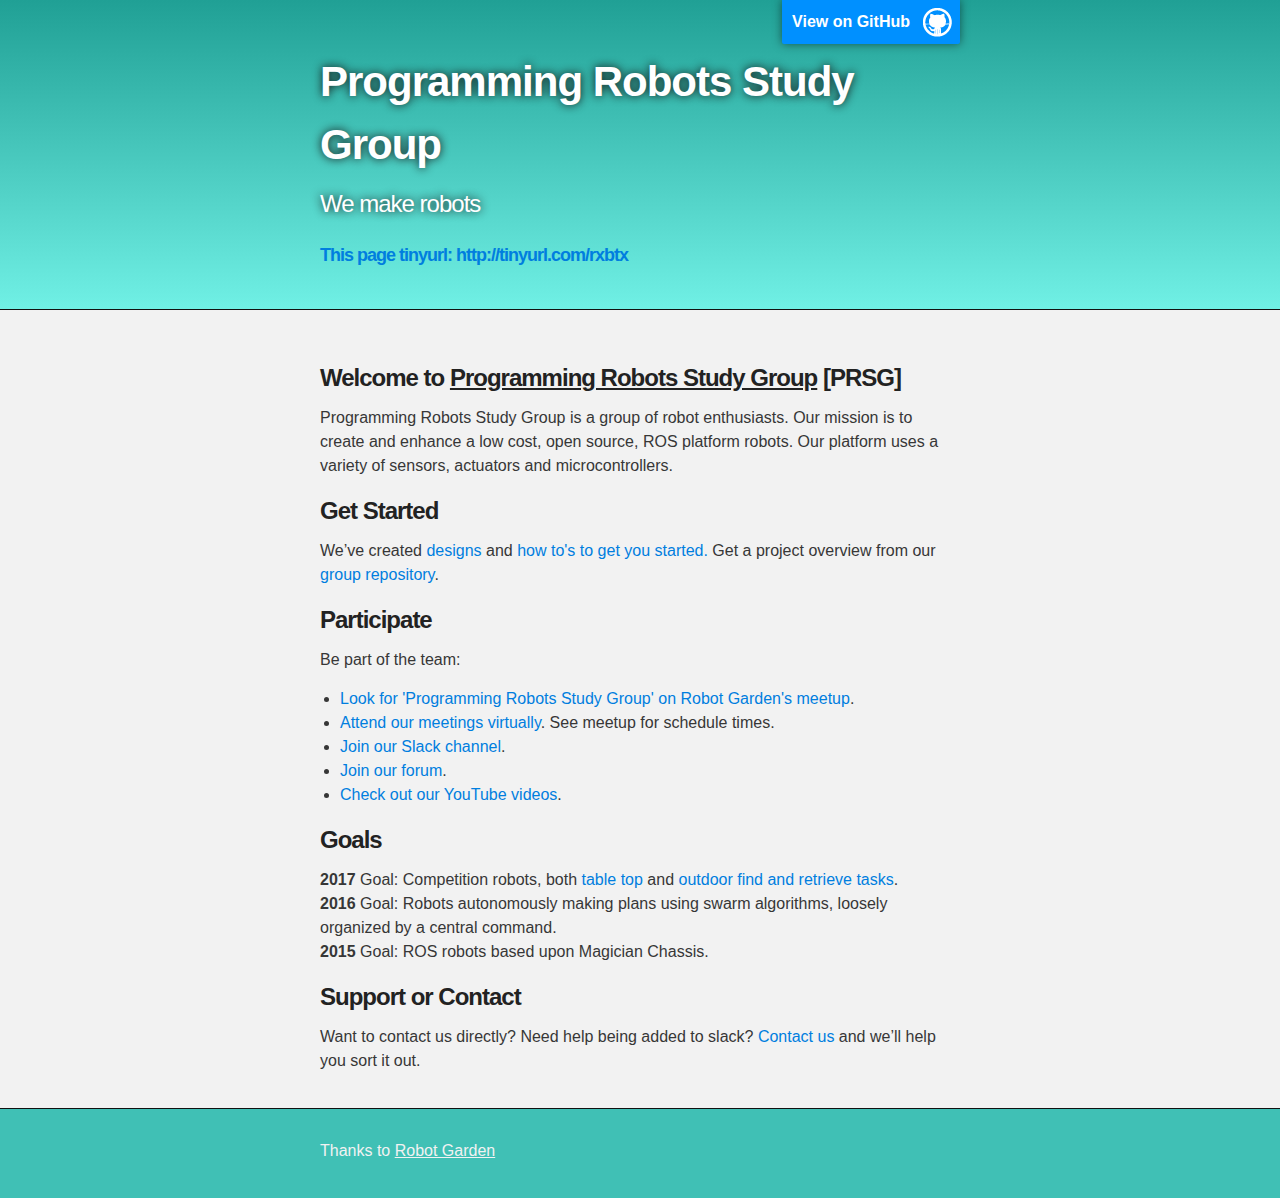
==== commit 09514604: "Clean up" ====
--- a/index.html
+++ b/index.html
@@ -15,11 +15,9 @@
     <div id="header_wrap" class="outer">
         <header class="inner">
           <a id="forkme_banner" href="https://github.com/ProgrammingRobotsStudyGroup">View on GitHub</a>
-
           <h1 id="project_title">Programming Robots Study Group</h1>
           <h2 id="project_tagline"><i>We make robots</i></h2>
           <h5 id="web_tinyurl"><i><a href="http://tinyurl.com/rxbtx">This page tinyurl: http://tinyurl.com/rxbtx</a></i></h5>
-
         </header>
     </div>
 
@@ -61,7 +59,10 @@
 <a id="goals" class="anchor" href="#goals" aria-hidden="true"><span aria-hidden="true" class="octicon octicon-link"></span></a>Goals</h3>
 
 <p>
-<strong>2017</strong> Goal: Entry into robotics competitions and <a href="2017RoboMagellan.html">robots capable of outdoor retrieval tasks</a>.</br>
+<strong>2017</strong> Goal: Competition robots, both 
+  <a href="https://github.com/ProgrammingRobotsStudyGroup/Curriculum/blob/master/readme.adoc">table top</a> 
+  and 
+  <a href="2017RoboMagellan.html">outdoor find and retrieve tasks</a>.</br>
 <strong>2016</strong> Goal: Robots autonomously making plans using swarm algorithms, loosely organized by a central command.</br>
 <strong>2015</strong> Goal: ROS robots based upon Magician Chassis.</br>
 </p>
--- a/stylesheets/stylesheet.css
+++ b/stylesheets/stylesheet.css
@@ -288,11 +288,11 @@
 
 #header_wrap {
   background: #212121;
-  background: -moz-linear-gradient(top, #373737, #212121);
-  background: -webkit-linear-gradient(top, #373737, #212121);
-  background: -ms-linear-gradient(top, #373737, #212121);
-  background: -o-linear-gradient(top, #373737, #212121);
-  background: linear-gradient(top, #373737, #212121);
+  background: -moz-linear-gradient(top, #20a095, #70f0e5);
+  background: -webkit-linear-gradient(top, #20a095, #70f0e5);
+  background: -ms-linear-gradient(top, #20a095, #70f0e5);
+  background: -o-linear-gradient(top, #20a095, #70f0e5);
+  background: linear-gradient(top, #20a095, #70f0e5);
 }
 
 #header_wrap .inner {
@@ -365,7 +365,7 @@
 }
 
 #footer_wrap {
-  background: #212121;
+  background: #40c0b5;
 }
 
 
